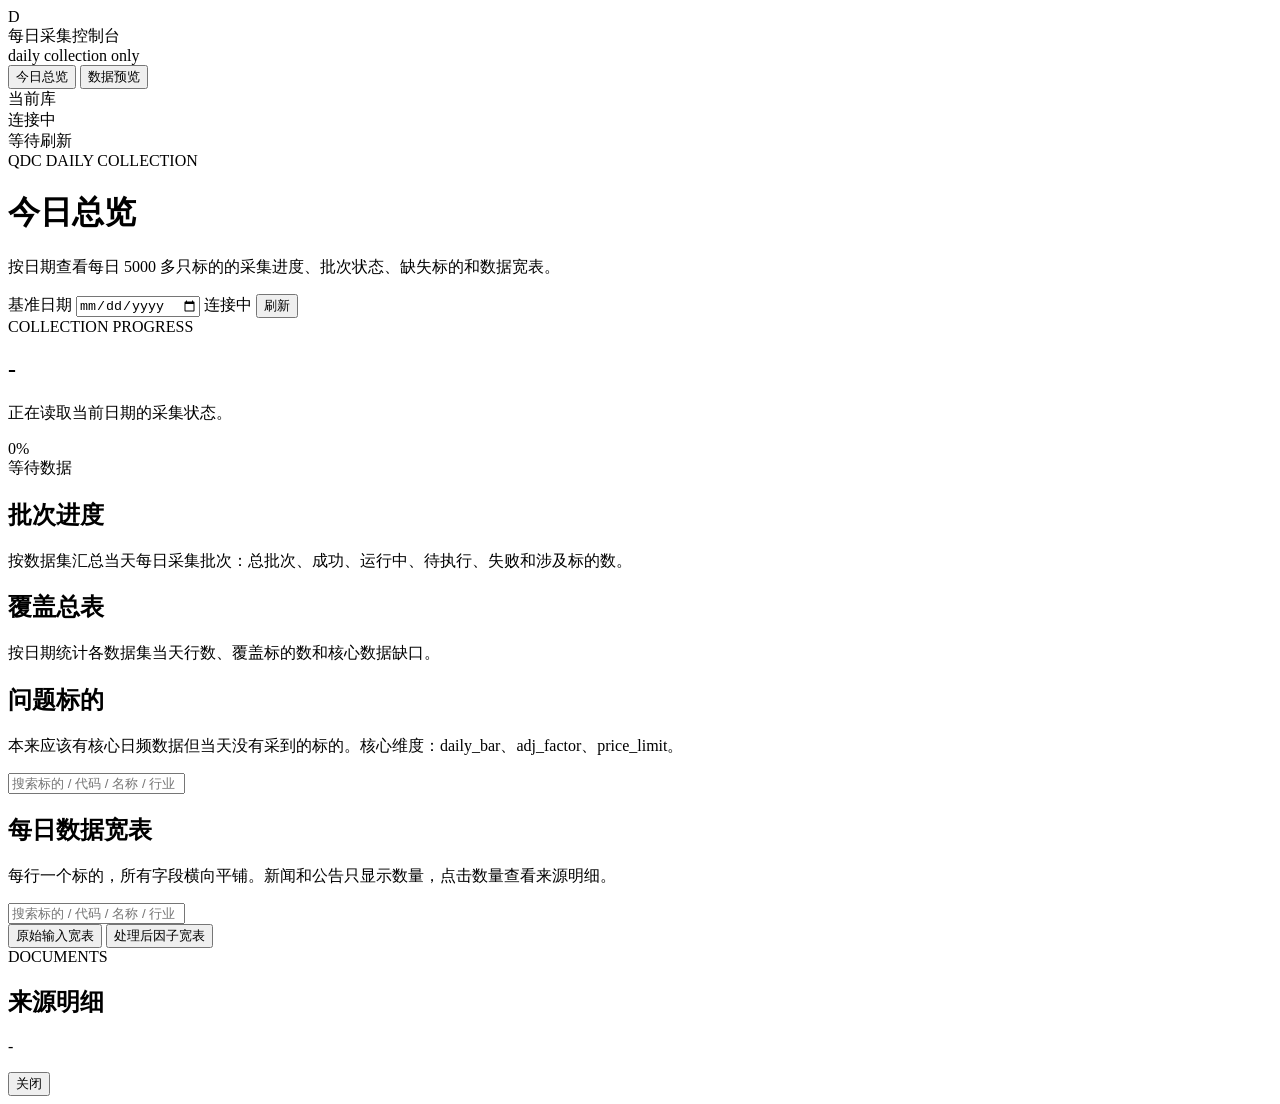
==== src/quant_data_center/console_static/index.html @ 0fedc9c9 "fix(docs): enforce local daily document previews - keep daily document workflows on dated crawler-ba" ====
<!doctype html>
<html lang="zh-CN">
  <head>
    <meta charset="utf-8" />
    <meta name="viewport" content="width=device-width, initial-scale=1" />
    <title>QDC 每日采集控制台</title>
    <link rel="stylesheet" href="/app.css" />
  </head>
  <body>
    <div class="app-shell">
      <aside class="sidebar">
        <div class="brand">
          <div class="brand-mark">D</div>
          <div>
            <div class="brand-title">每日采集控制台</div>
            <div class="brand-subtitle">daily collection only</div>
          </div>
        </div>

        <nav class="nav-list" aria-label="每日采集导航">
          <button class="nav-item active" data-section="dashboard" type="button">今日总览</button>
          <button class="nav-item" data-section="data" type="button">数据预览</button>
        </nav>

        <div class="sidebar-card">
          <div class="sidebar-label">当前库</div>
          <div id="database-path" class="sidebar-path">连接中</div>
          <div id="last-refresh" class="sidebar-refresh">等待刷新</div>
        </div>
      </aside>

      <main class="main">
        <header class="topbar">
          <div>
            <div class="eyebrow">QDC DAILY COLLECTION</div>
            <h1 id="page-title">今日总览</h1>
            <p id="page-summary" class="page-summary">
              按日期查看每日 5000 多只标的的采集进度、批次状态、缺失标的和数据宽表。
            </p>
          </div>
          <div class="topbar-actions">
            <label class="date-picker">
              <span>基准日期</span>
              <input id="active-date" class="input" type="date" />
            </label>
            <span id="database-state" class="tag tag-default">连接中</span>
            <button id="refresh-btn" class="btn btn-primary" type="button">刷新</button>
          </div>
        </header>

        <div id="error-banner" class="error-banner hidden"></div>

        <section id="dashboard" class="page-section active">
          <section class="hero-panel">
            <div>
              <div class="eyebrow">COLLECTION PROGRESS</div>
              <h2 id="hero-date">-</h2>
              <p id="hero-summary">正在读取当前日期的采集状态。</p>
            </div>
            <div class="hero-meter">
              <div id="hero-percent" class="hero-percent">0%</div>
              <div class="progress-bar hero-progress"><div id="hero-progress-fill" class="progress-fill"></div></div>
              <div id="hero-meter-foot" class="hero-meter-foot">等待数据</div>
            </div>
          </section>

          <div id="kpi-grid" class="kpi-grid"></div>

          <section class="panel">
            <div class="panel-header">
              <div>
                <h2>批次进度</h2>
                <p class="panel-subtitle">按数据集汇总当天每日采集批次：总批次、成功、运行中、待执行、失败和涉及标的数。</p>
              </div>
            </div>
            <div id="batch-table"></div>
          </section>

          <section class="panel">
            <div class="panel-header">
              <div>
                <h2>覆盖总表</h2>
                <p class="panel-subtitle">按日期统计各数据集当天行数、覆盖标的数和核心数据缺口。</p>
              </div>
            </div>
            <div id="dataset-coverage-table"></div>
          </section>

          <section class="panel">
            <div class="panel-header">
              <div>
                <h2>问题标的</h2>
                <p class="panel-subtitle">本来应该有核心日频数据但当天没有采到的标的。核心维度：daily_bar、adj_factor、price_limit。</p>
              </div>
              <div class="filters">
                <input id="issue-search" class="input search-input" placeholder="搜索标的 / 代码 / 名称 / 行业" autocomplete="off" />
              </div>
            </div>
            <div id="issue-table"></div>
          </section>
        </section>

        <section id="data" class="page-section">
          <section class="panel data-panel">
            <div class="panel-header">
              <div>
                <h2>每日数据宽表</h2>
                <p class="panel-subtitle">每行一个标的，所有字段横向平铺。新闻和公告只显示数量，点击数量查看来源明细。</p>
              </div>
              <div class="filters">
                <input id="wide-search" class="input search-input" placeholder="搜索标的 / 代码 / 名称 / 行业" autocomplete="off" />
                <div class="segmented-control" aria-label="数据预览模式">
                  <button class="segment-button active" data-preview-mode="raw" type="button">原始输入宽表</button>
                  <button class="segment-button" data-preview-mode="factor" type="button">处理后因子宽表</button>
                </div>
              </div>
            </div>
            <div id="preview-summary" class="summary-strip"></div>
            <div id="wide-preview-table"></div>
          </section>
        </section>
      </main>
    </div>

    <div id="document-modal" class="modal hidden" role="dialog" aria-modal="true" aria-labelledby="document-modal-title">
      <div class="modal-backdrop" data-close-modal="true"></div>
      <section class="modal-card">
        <header class="modal-header">
          <div>
            <div class="eyebrow">DOCUMENTS</div>
            <h2 id="document-modal-title">来源明细</h2>
            <p id="document-modal-summary">-</p>
          </div>
          <button class="btn" data-close-modal="true" type="button">关闭</button>
        </header>
        <div id="document-modal-body" class="modal-body"></div>
      </section>
    </div>

    <script src="/app.js"></script>
  </body>
</html>
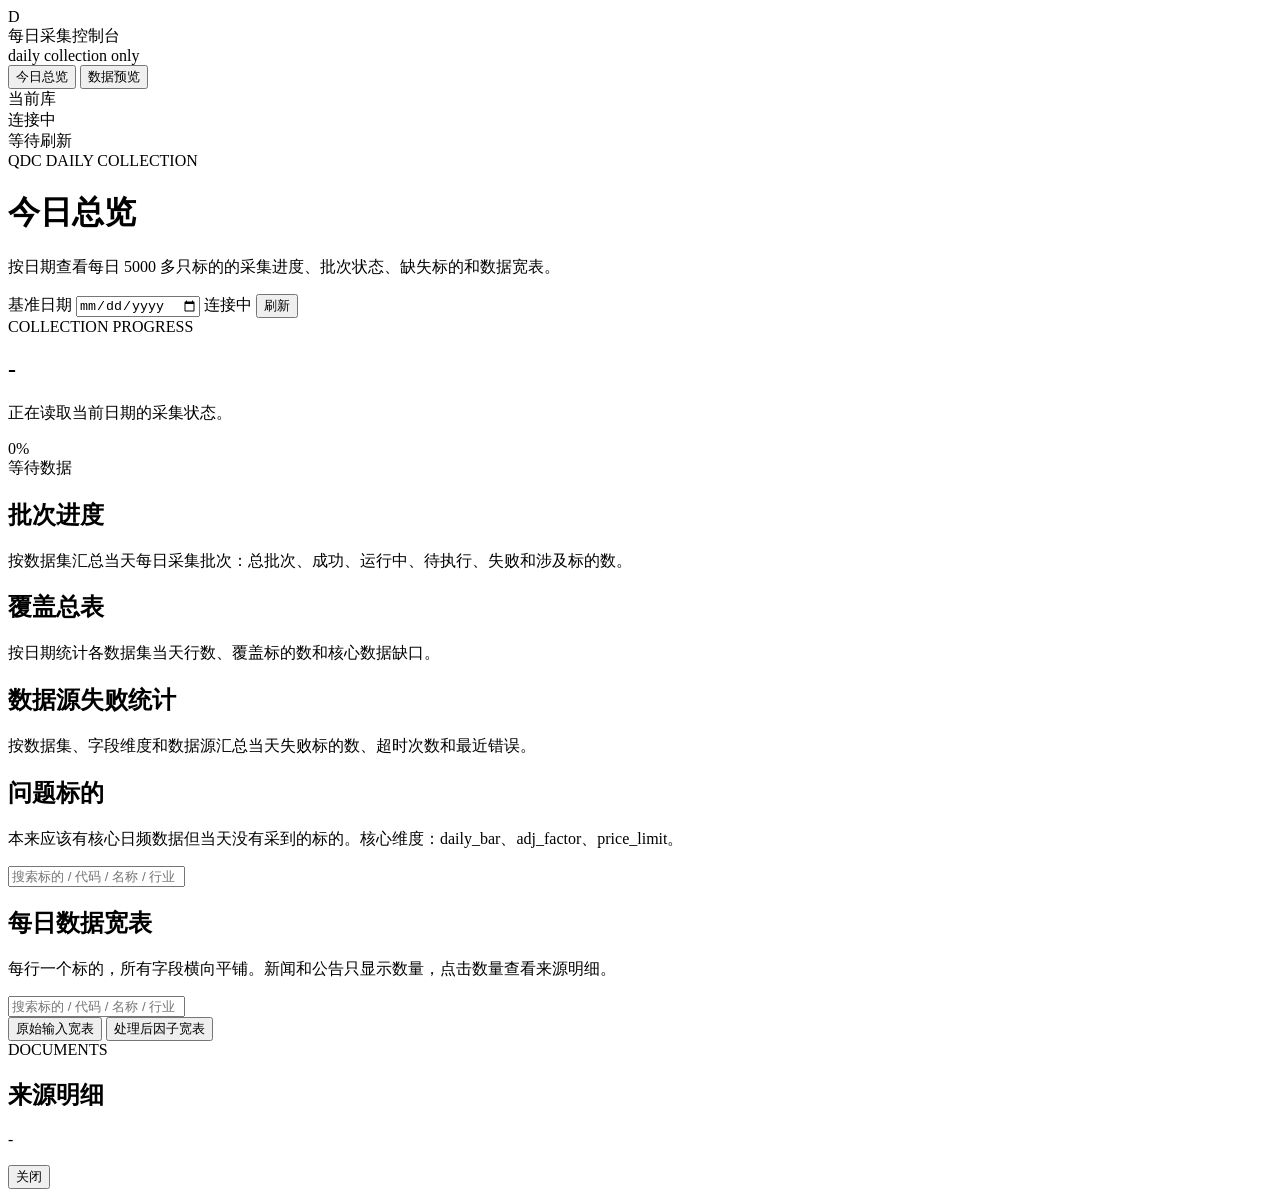
==== commit c1476864: "fix(crawlers): store filtered announcement bundles - include source dimension fallback rows for busy" ====
--- a/src/quant_data_center/console_static/index.html
+++ b/src/quant_data_center/console_static/index.html
@@ -89,6 +89,16 @@
           <section class="panel">
             <div class="panel-header">
               <div>
+                <h2>数据源失败统计</h2>
+                <p class="panel-subtitle">按数据集、字段维度和数据源汇总当天失败标的数、超时次数和最近错误。</p>
+              </div>
+            </div>
+            <div id="source-dimension-table"></div>
+          </section>
+
+          <section class="panel">
+            <div class="panel-header">
+              <div>
                 <h2>问题标的</h2>
                 <p class="panel-subtitle">本来应该有核心日频数据但当天没有采到的标的。核心维度：daily_bar、adj_factor、price_limit。</p>
               </div>
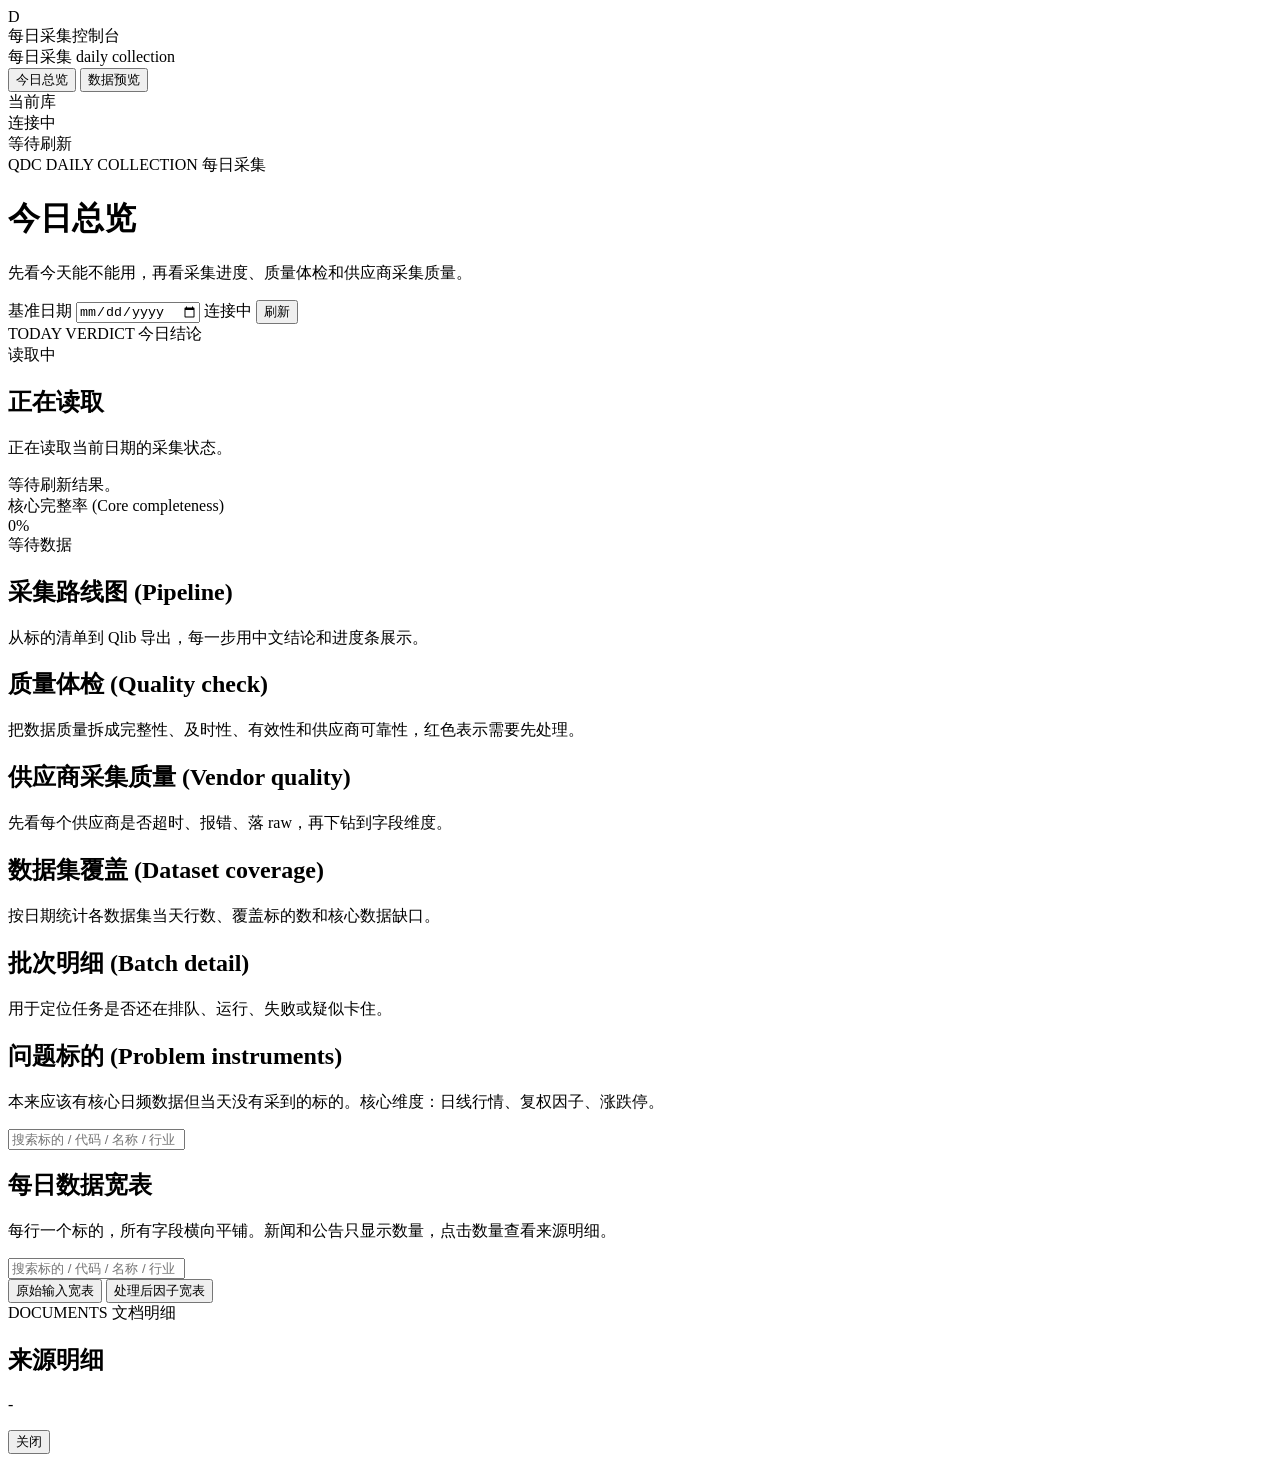
==== commit 233176f8: "feat(console): redesign daily overview dashboard - add verdict, stage, quality, and vendor summary p" ====
--- a/src/quant_data_center/console_static/index.html
+++ b/src/quant_data_center/console_static/index.html
@@ -13,7 +13,7 @@
           <div class="brand-mark">D</div>
           <div>
             <div class="brand-title">每日采集控制台</div>
-            <div class="brand-subtitle">daily collection only</div>
+            <div class="brand-subtitle">每日采集 daily collection</div>
           </div>
         </div>
 
@@ -32,10 +32,10 @@
       <main class="main">
         <header class="topbar">
           <div>
-            <div class="eyebrow">QDC DAILY COLLECTION</div>
+            <div class="eyebrow">QDC DAILY COLLECTION 每日采集</div>
             <h1 id="page-title">今日总览</h1>
             <p id="page-summary" class="page-summary">
-              按日期查看每日 5000 多只标的的采集进度、批次状态、缺失标的和数据宽表。
+              先看今天能不能用，再看采集进度、质量体检和供应商采集质量。
             </p>
           </div>
           <div class="topbar-actions">
@@ -53,11 +53,14 @@
         <section id="dashboard" class="page-section active">
           <section class="hero-panel">
             <div>
-              <div class="eyebrow">COLLECTION PROGRESS</div>
-              <h2 id="hero-date">-</h2>
+              <div class="eyebrow">TODAY VERDICT 今日结论</div>
+              <div id="hero-state" class="hero-state tag tag-warning">读取中</div>
+              <h2 id="hero-title">正在读取</h2>
               <p id="hero-summary">正在读取当前日期的采集状态。</p>
+              <div id="hero-action" class="hero-action">等待刷新结果。</div>
             </div>
             <div class="hero-meter">
+              <div class="hero-meter-label">核心完整率 (Core completeness)</div>
               <div id="hero-percent" class="hero-percent">0%</div>
               <div class="progress-bar hero-progress"><div id="hero-progress-fill" class="progress-fill"></div></div>
               <div id="hero-meter-foot" class="hero-meter-foot">等待数据</div>
@@ -69,17 +72,39 @@
           <section class="panel">
             <div class="panel-header">
               <div>
-                <h2>批次进度</h2>
-                <p class="panel-subtitle">按数据集汇总当天每日采集批次：总批次、成功、运行中、待执行、失败和涉及标的数。</p>
+                <h2>采集路线图 (Pipeline)</h2>
+                <p class="panel-subtitle">从标的清单到 Qlib 导出，每一步用中文结论和进度条展示。</p>
               </div>
             </div>
-            <div id="batch-table"></div>
+            <div id="stage-board" class="stage-board"></div>
           </section>
 
           <section class="panel">
             <div class="panel-header">
               <div>
-                <h2>覆盖总表</h2>
+                <h2>质量体检 (Quality check)</h2>
+                <p class="panel-subtitle">把数据质量拆成完整性、及时性、有效性和供应商可靠性，红色表示需要先处理。</p>
+              </div>
+            </div>
+            <div id="quality-grid" class="quality-grid"></div>
+            <div id="quality-issue-table"></div>
+          </section>
+
+          <section class="panel">
+            <div class="panel-header">
+              <div>
+                <h2>供应商采集质量 (Vendor quality)</h2>
+                <p class="panel-subtitle">先看每个供应商是否超时、报错、落 raw，再下钻到字段维度。</p>
+              </div>
+            </div>
+            <div id="source-summary-grid" class="source-summary-grid"></div>
+            <div id="source-dimension-table"></div>
+          </section>
+
+          <section class="panel">
+            <div class="panel-header">
+              <div>
+                <h2>数据集覆盖 (Dataset coverage)</h2>
                 <p class="panel-subtitle">按日期统计各数据集当天行数、覆盖标的数和核心数据缺口。</p>
               </div>
             </div>
@@ -89,18 +114,18 @@
           <section class="panel">
             <div class="panel-header">
               <div>
-                <h2>数据源失败统计</h2>
-                <p class="panel-subtitle">按数据集、字段维度和数据源汇总当天失败标的数、超时次数和最近错误。</p>
+                <h2>批次明细 (Batch detail)</h2>
+                <p class="panel-subtitle">用于定位任务是否还在排队、运行、失败或疑似卡住。</p>
               </div>
             </div>
-            <div id="source-dimension-table"></div>
+            <div id="batch-table"></div>
           </section>
 
           <section class="panel">
             <div class="panel-header">
               <div>
-                <h2>问题标的</h2>
-                <p class="panel-subtitle">本来应该有核心日频数据但当天没有采到的标的。核心维度：daily_bar、adj_factor、price_limit。</p>
+                <h2>问题标的 (Problem instruments)</h2>
+                <p class="panel-subtitle">本来应该有核心日频数据但当天没有采到的标的。核心维度：日线行情、复权因子、涨跌停。</p>
               </div>
               <div class="filters">
                 <input id="issue-search" class="input search-input" placeholder="搜索标的 / 代码 / 名称 / 行业" autocomplete="off" />
@@ -137,7 +162,7 @@
       <section class="modal-card">
         <header class="modal-header">
           <div>
-            <div class="eyebrow">DOCUMENTS</div>
+            <div class="eyebrow">DOCUMENTS 文档明细</div>
             <h2 id="document-modal-title">来源明细</h2>
             <p id="document-modal-summary">-</p>
           </div>
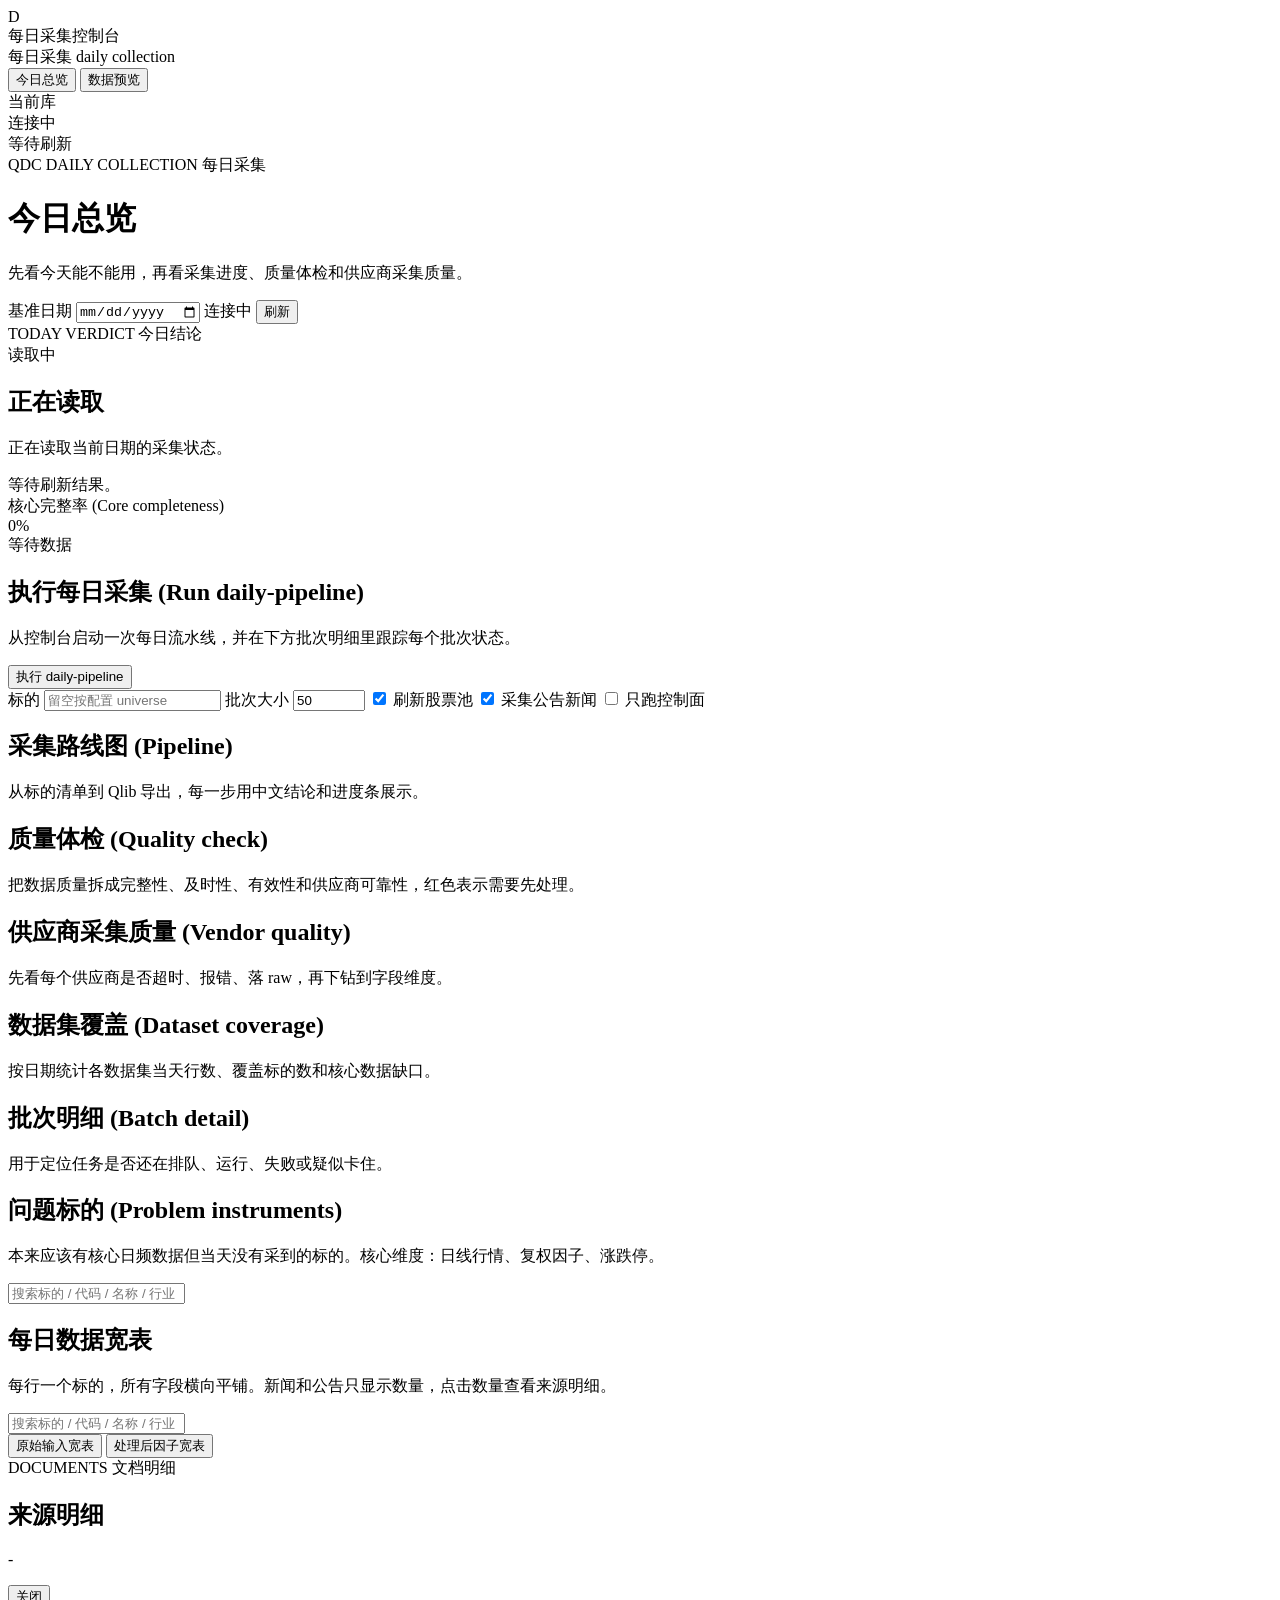
==== commit 501e205d: "feat(console): add daily pipeline run progress - add restricted console endpoint to launch daily-pip" ====
--- a/src/quant_data_center/console_static/index.html
+++ b/src/quant_data_center/console_static/index.html
@@ -69,6 +69,39 @@
 
           <div id="kpi-grid" class="kpi-grid"></div>
 
+          <section class="panel run-panel">
+            <div class="panel-header">
+              <div>
+                <h2>执行每日采集 (Run daily-pipeline)</h2>
+                <p class="panel-subtitle">从控制台启动一次每日流水线，并在下方批次明细里跟踪每个批次状态。</p>
+              </div>
+              <button id="run-daily-button" class="btn btn-primary" type="button">执行 daily-pipeline</button>
+            </div>
+            <div class="run-controls">
+              <label class="run-field">
+                <span>标的</span>
+                <input id="run-symbols" class="input" placeholder="留空按配置 universe" autocomplete="off" />
+              </label>
+              <label class="run-field compact-field">
+                <span>批次大小</span>
+                <input id="run-batch-size" class="input" type="number" min="1" max="10000" value="50" />
+              </label>
+              <label class="check-field">
+                <input id="run-refresh-stock-basic" type="checkbox" checked />
+                <span>刷新股票池</span>
+              </label>
+              <label class="check-field">
+                <input id="run-crawl-documents" type="checkbox" checked />
+                <span>采集公告新闻</span>
+              </label>
+              <label class="check-field">
+                <input id="run-control-only" type="checkbox" />
+                <span>只跑控制面</span>
+              </label>
+            </div>
+            <div id="run-status-card" class="run-status-card"></div>
+          </section>
+
           <section class="panel">
             <div class="panel-header">
               <div>
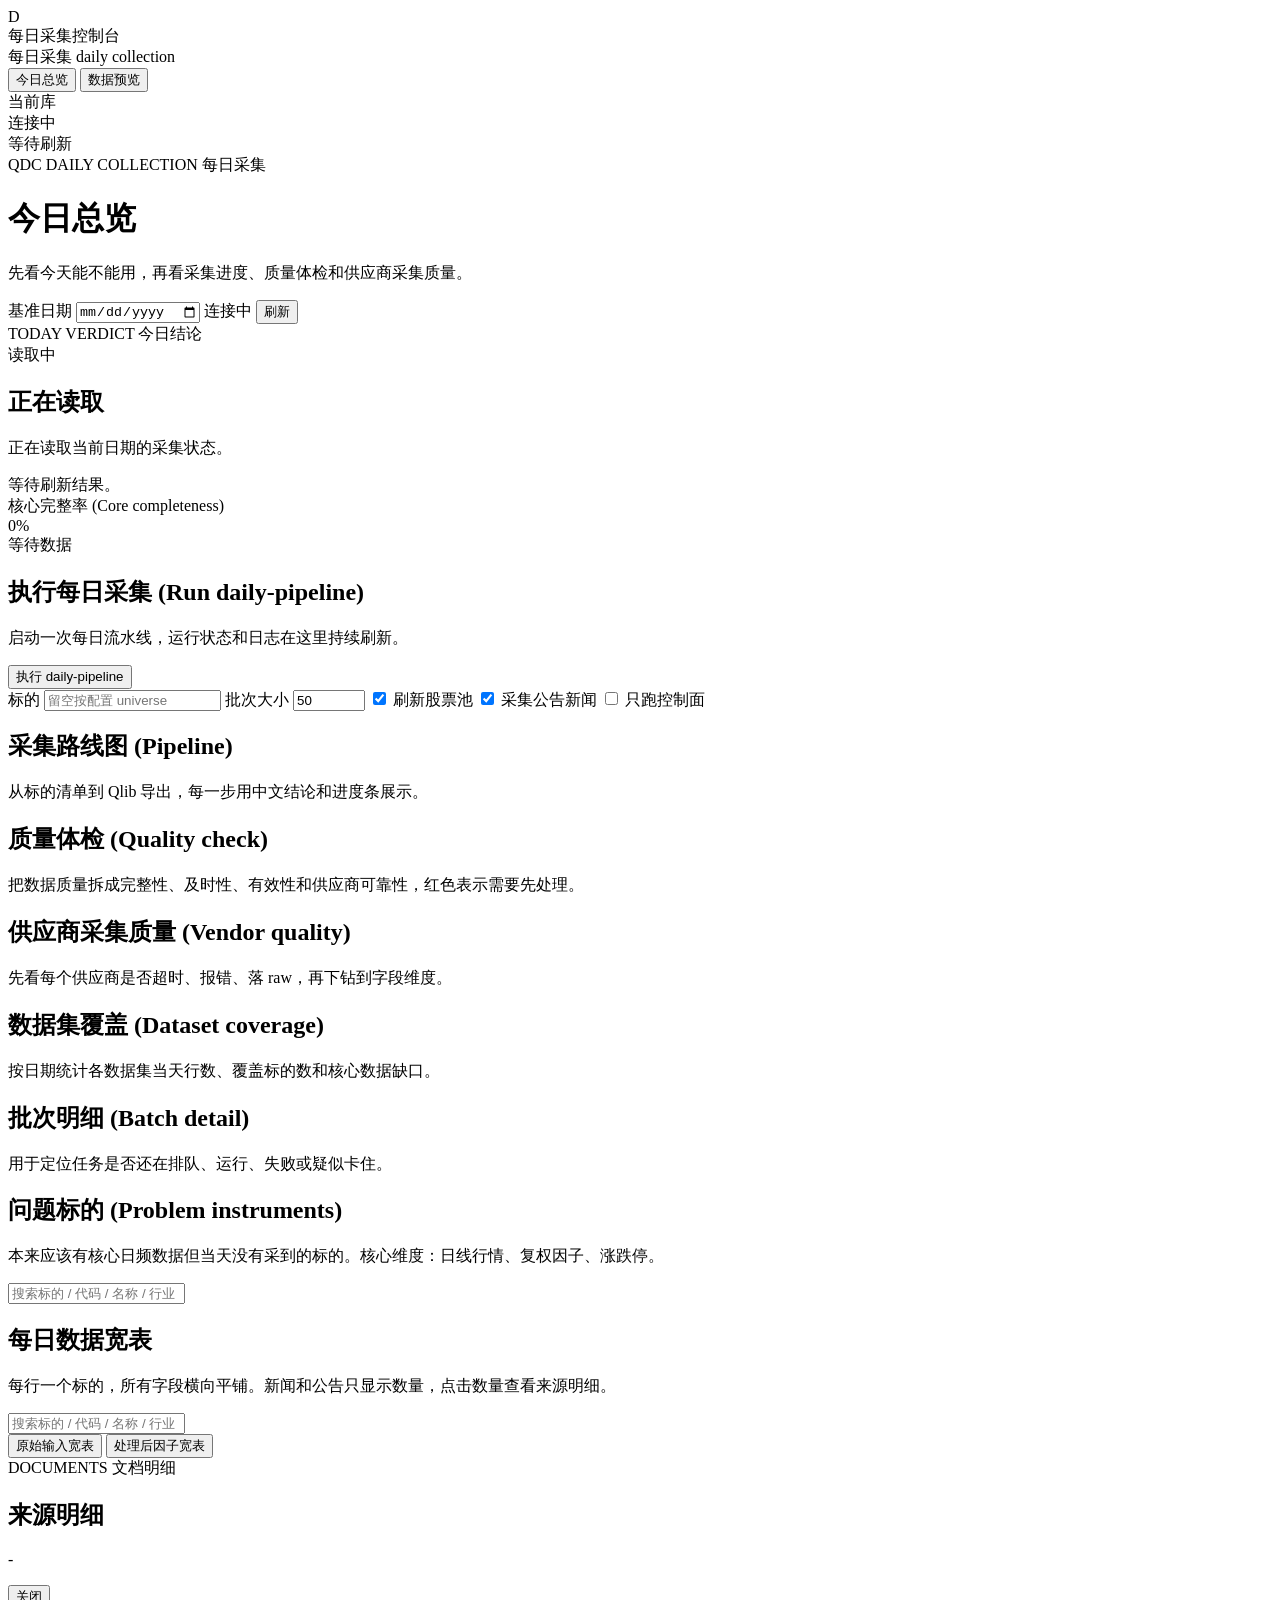
==== commit 8dda7f04: "fix(console): improve run control feedback - add stop control for console-launched daily pipeline  -" ====
--- a/src/quant_data_center/console_static/index.html
+++ b/src/quant_data_center/console_static/index.html
@@ -73,7 +73,7 @@
             <div class="panel-header">
               <div>
                 <h2>执行每日采集 (Run daily-pipeline)</h2>
-                <p class="panel-subtitle">从控制台启动一次每日流水线，并在下方批次明细里跟踪每个批次状态。</p>
+                <p class="panel-subtitle">启动一次每日流水线，运行状态和日志在这里持续刷新。</p>
               </div>
               <button id="run-daily-button" class="btn btn-primary" type="button">执行 daily-pipeline</button>
             </div>
@@ -86,16 +86,19 @@
                 <span>批次大小</span>
                 <input id="run-batch-size" class="input" type="number" min="1" max="10000" value="50" />
               </label>
-              <label class="check-field">
+              <label class="check-field switch-field">
                 <input id="run-refresh-stock-basic" type="checkbox" checked />
+                <span class="switch-ui" aria-hidden="true"></span>
                 <span>刷新股票池</span>
               </label>
-              <label class="check-field">
+              <label class="check-field switch-field">
                 <input id="run-crawl-documents" type="checkbox" checked />
+                <span class="switch-ui" aria-hidden="true"></span>
                 <span>采集公告新闻</span>
               </label>
-              <label class="check-field">
+              <label class="check-field switch-field">
                 <input id="run-control-only" type="checkbox" />
+                <span class="switch-ui" aria-hidden="true"></span>
                 <span>只跑控制面</span>
               </label>
             </div>
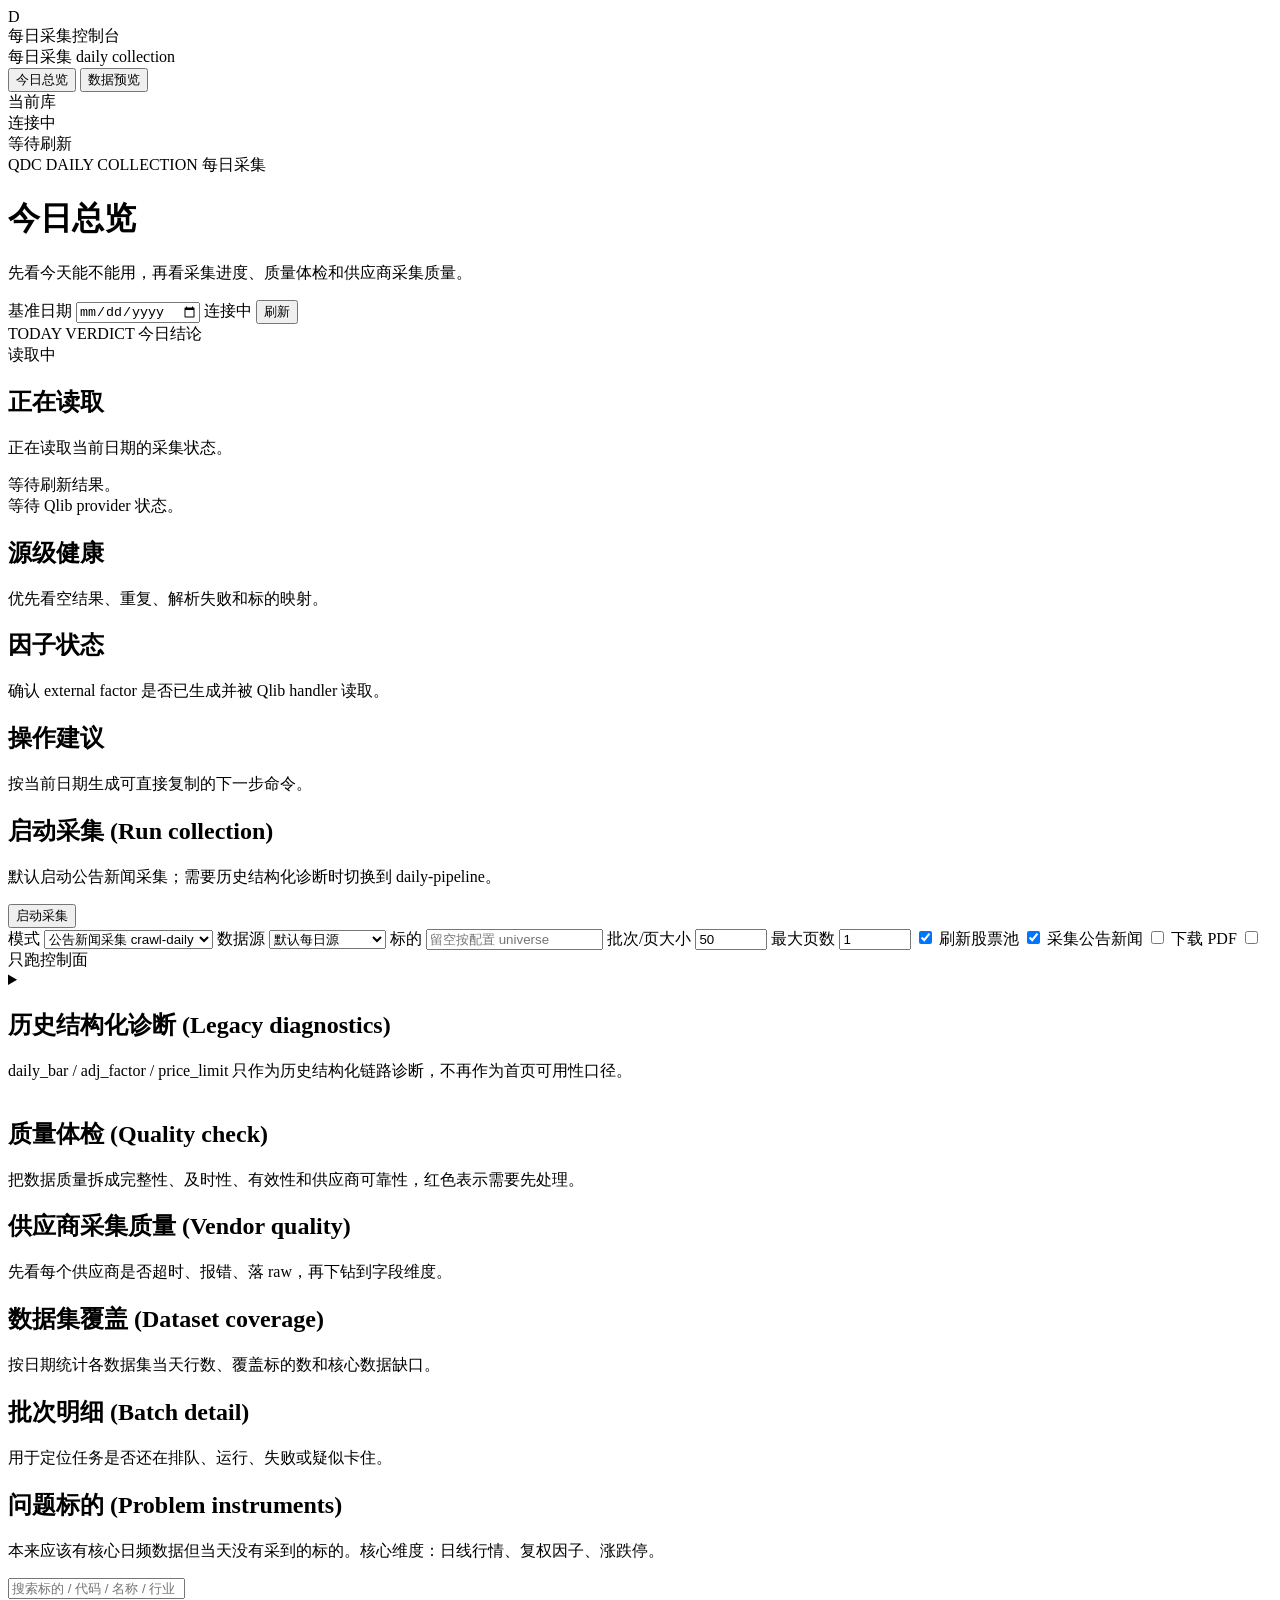
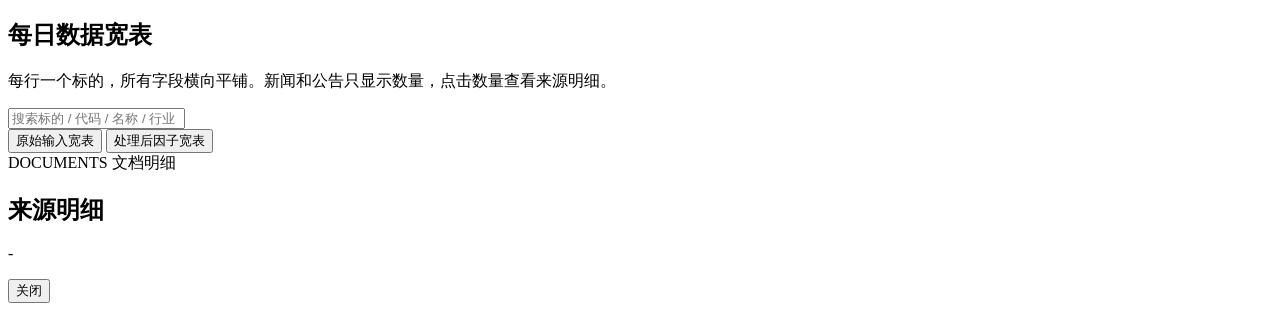
==== commit 7d9d5263: "feat(console): refocus daily dashboard on document factors - add Qlib provider, source health, facto" ====
--- a/src/quant_data_center/console_static/index.html
+++ b/src/quant_data_center/console_static/index.html
@@ -51,41 +51,92 @@
         <div id="error-banner" class="error-banner hidden"></div>
 
         <section id="dashboard" class="page-section active">
-          <section class="hero-panel">
-            <div>
-              <div class="eyebrow">TODAY VERDICT 今日结论</div>
-              <div id="hero-state" class="hero-state tag tag-warning">读取中</div>
-              <h2 id="hero-title">正在读取</h2>
-              <p id="hero-summary">正在读取当前日期的采集状态。</p>
-              <div id="hero-action" class="hero-action">等待刷新结果。</div>
-            </div>
-            <div class="hero-meter">
-              <div class="hero-meter-label">核心完整率 (Core completeness)</div>
-              <div id="hero-percent" class="hero-percent">0%</div>
-              <div class="progress-bar hero-progress"><div id="hero-progress-fill" class="progress-fill"></div></div>
-              <div id="hero-meter-foot" class="hero-meter-foot">等待数据</div>
-            </div>
-          </section>
-
-          <div id="kpi-grid" class="kpi-grid"></div>
+          <div id="status-strip" class="status-strip"></div>
+
+          <section class="daily-dashboard-grid">
+            <section class="hero-panel verdict-panel">
+              <div>
+                <div class="eyebrow">TODAY VERDICT 今日结论</div>
+                <div id="hero-state" class="hero-state tag tag-warning">读取中</div>
+                <h2 id="hero-title">正在读取</h2>
+                <p id="hero-summary">正在读取当前日期的采集状态。</p>
+                <div id="hero-action" class="hero-action">等待刷新结果。</div>
+                <div id="provider-note" class="provider-note">等待 Qlib provider 状态。</div>
+              </div>
+            </section>
+
+            <section class="panel source-health-panel">
+              <div class="panel-header">
+                <div>
+                  <h2>源级健康</h2>
+                  <p class="panel-subtitle">优先看空结果、重复、解析失败和标的映射。</p>
+                </div>
+              </div>
+              <div id="source-health-table"></div>
+            </section>
+
+            <section class="panel factor-status-panel">
+              <div class="panel-header">
+                <div>
+                  <h2>因子状态</h2>
+                  <p class="panel-subtitle">确认 external factor 是否已生成并被 Qlib handler 读取。</p>
+                </div>
+              </div>
+              <div id="factor-status-table"></div>
+            </section>
+          </section>
+
+          <section class="panel action-panel">
+            <div class="panel-header">
+              <div>
+                <h2>操作建议</h2>
+                <p class="panel-subtitle">按当前日期生成可直接复制的下一步命令。</p>
+              </div>
+            </div>
+            <div id="action-command-list" class="action-command-list"></div>
+          </section>
+
+          <div id="kpi-grid" class="kpi-grid hidden"></div>
 
           <section class="panel run-panel">
             <div class="panel-header">
               <div>
-                <h2>执行每日采集 (Run daily-pipeline)</h2>
-                <p class="panel-subtitle">启动一次每日流水线，运行状态和日志在这里持续刷新。</p>
-              </div>
-              <button id="run-daily-button" class="btn btn-primary" type="button">执行 daily-pipeline</button>
+                <h2>启动采集 (Run collection)</h2>
+                <p class="panel-subtitle">默认启动公告新闻采集；需要历史结构化诊断时切换到 daily-pipeline。</p>
+              </div>
+              <button id="run-daily-button" class="btn btn-primary" type="button">启动采集</button>
             </div>
             <div class="run-controls">
+              <label class="run-field">
+                <span>模式</span>
+                <select id="run-workflow" class="input">
+                  <option value="crawl_daily" selected>公告新闻采集 crawl-daily</option>
+                  <option value="daily_pipeline">历史流水线 daily-pipeline</option>
+                </select>
+              </label>
+              <label class="run-field">
+                <span>数据源</span>
+                <select id="run-source-id" class="input">
+                  <option value="">默认每日源</option>
+                  <option value="cninfo_announcement">巨潮公告</option>
+                  <option value="sse_announcement">上交所公告</option>
+                  <option value="eastmoney_roll_news">东方财富新闻</option>
+                  <option value="sina_finance_news">新浪财经新闻</option>
+                  <option value="nbd_company_news">每经新闻 smoke</option>
+                </select>
+              </label>
               <label class="run-field">
                 <span>标的</span>
                 <input id="run-symbols" class="input" placeholder="留空按配置 universe" autocomplete="off" />
               </label>
               <label class="run-field compact-field">
-                <span>批次大小</span>
+                <span>批次/页大小</span>
                 <input id="run-batch-size" class="input" type="number" min="1" max="10000" value="50" />
               </label>
+              <label class="run-field compact-field">
+                <span>最大页数</span>
+                <input id="run-max-pages" class="input" type="number" min="1" max="10000" value="1" />
+              </label>
               <label class="check-field switch-field">
                 <input id="run-refresh-stock-basic" type="checkbox" checked />
                 <span class="switch-ui" aria-hidden="true"></span>
@@ -97,6 +148,11 @@
                 <span>采集公告新闻</span>
               </label>
               <label class="check-field switch-field">
+                <input id="run-download-pdfs" type="checkbox" />
+                <span class="switch-ui" aria-hidden="true"></span>
+                <span>下载 PDF</span>
+              </label>
+              <label class="check-field switch-field">
                 <input id="run-control-only" type="checkbox" />
                 <span class="switch-ui" aria-hidden="true"></span>
                 <span>只跑控制面</span>
@@ -105,15 +161,15 @@
             <div id="run-status-card" class="run-status-card"></div>
           </section>
 
-          <section class="panel">
-            <div class="panel-header">
-              <div>
-                <h2>采集路线图 (Pipeline)</h2>
-                <p class="panel-subtitle">从标的清单到 Qlib 导出，每一步用中文结论和进度条展示。</p>
-              </div>
-            </div>
+          <details class="panel diagnostic-panel">
+            <summary class="panel-header">
+              <div>
+                <h2>历史结构化诊断 (Legacy diagnostics)</h2>
+                <p class="panel-subtitle">daily_bar / adj_factor / price_limit 只作为历史结构化链路诊断，不再作为首页可用性口径。</p>
+              </div>
+            </summary>
             <div id="stage-board" class="stage-board"></div>
-          </section>
+          </details>
 
           <section class="panel">
             <div class="panel-header">
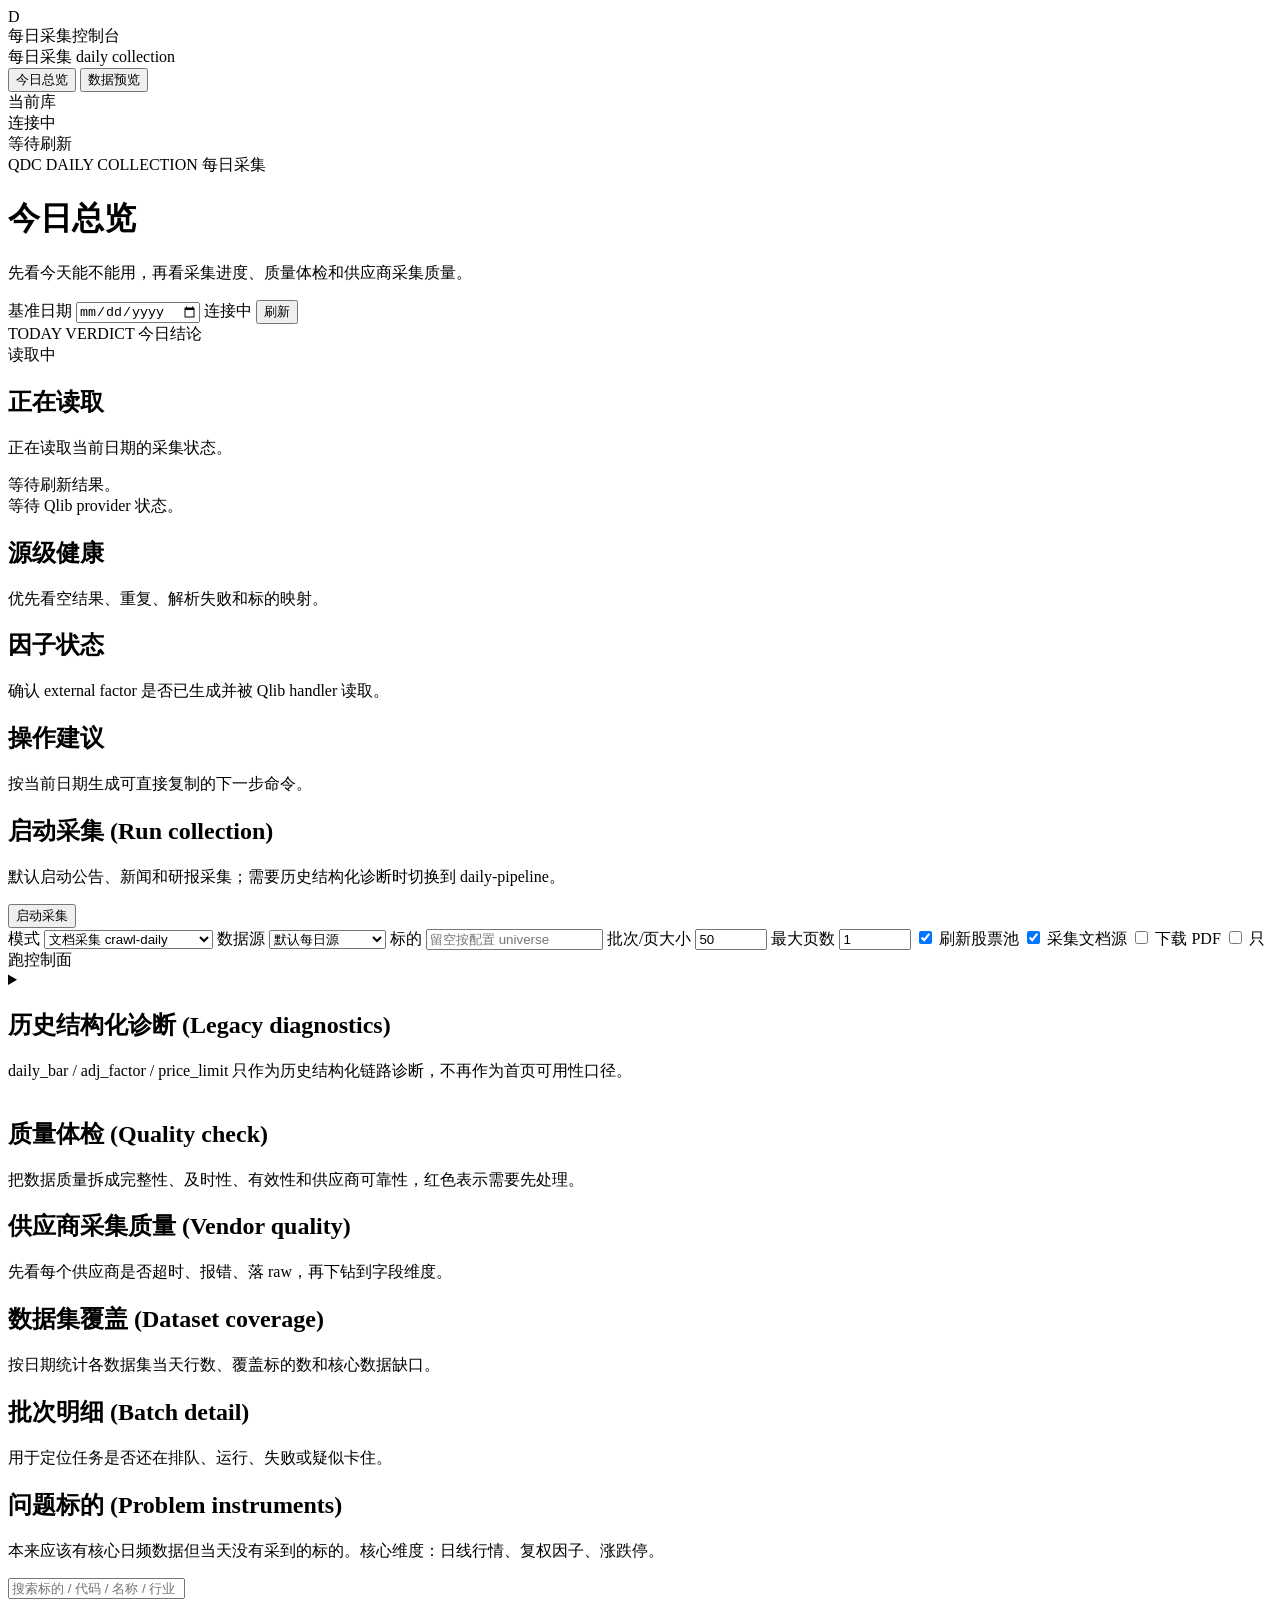
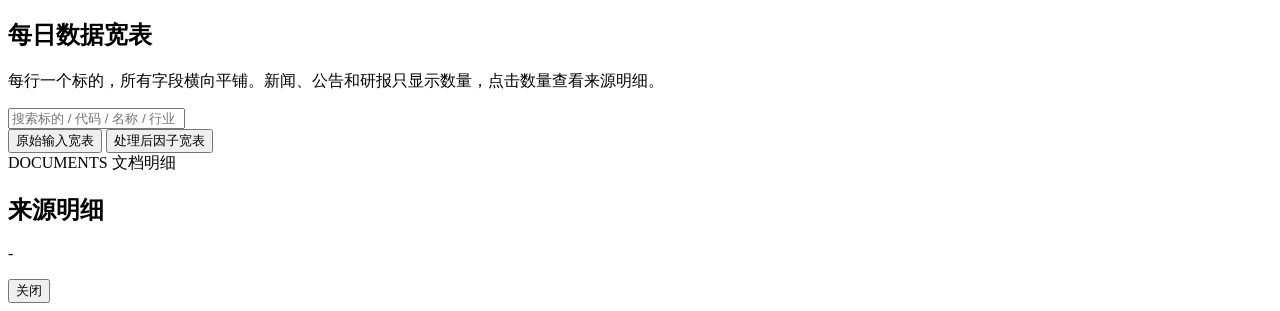
==== commit fd31287b: "feat(crawler): add research report daily preview - add Eastmoney research report metadata crawler an" ====
--- a/src/quant_data_center/console_static/index.html
+++ b/src/quant_data_center/console_static/index.html
@@ -102,7 +102,7 @@
             <div class="panel-header">
               <div>
                 <h2>启动采集 (Run collection)</h2>
-                <p class="panel-subtitle">默认启动公告新闻采集；需要历史结构化诊断时切换到 daily-pipeline。</p>
+                <p class="panel-subtitle">默认启动公告、新闻和研报采集；需要历史结构化诊断时切换到 daily-pipeline。</p>
               </div>
               <button id="run-daily-button" class="btn btn-primary" type="button">启动采集</button>
             </div>
@@ -110,7 +110,7 @@
               <label class="run-field">
                 <span>模式</span>
                 <select id="run-workflow" class="input">
-                  <option value="crawl_daily" selected>公告新闻采集 crawl-daily</option>
+                  <option value="crawl_daily" selected>文档采集 crawl-daily</option>
                   <option value="daily_pipeline">历史流水线 daily-pipeline</option>
                 </select>
               </label>
@@ -122,6 +122,7 @@
                   <option value="sse_announcement">上交所公告</option>
                   <option value="eastmoney_roll_news">东方财富新闻</option>
                   <option value="sina_finance_news">新浪财经新闻</option>
+                  <option value="eastmoney_research_report">东方财富研报</option>
                   <option value="nbd_company_news">每经新闻 smoke</option>
                 </select>
               </label>
@@ -145,7 +146,7 @@
               <label class="check-field switch-field">
                 <input id="run-crawl-documents" type="checkbox" checked />
                 <span class="switch-ui" aria-hidden="true"></span>
-                <span>采集公告新闻</span>
+                <span>采集文档源</span>
               </label>
               <label class="check-field switch-field">
                 <input id="run-download-pdfs" type="checkbox" />
@@ -232,7 +233,7 @@
             <div class="panel-header">
               <div>
                 <h2>每日数据宽表</h2>
-                <p class="panel-subtitle">每行一个标的，所有字段横向平铺。新闻和公告只显示数量，点击数量查看来源明细。</p>
+                <p class="panel-subtitle">每行一个标的，所有字段横向平铺。新闻、公告和研报只显示数量，点击数量查看来源明细。</p>
               </div>
               <div class="filters">
                 <input id="wide-search" class="input search-input" placeholder="搜索标的 / 代码 / 名称 / 行业" autocomplete="off" />
